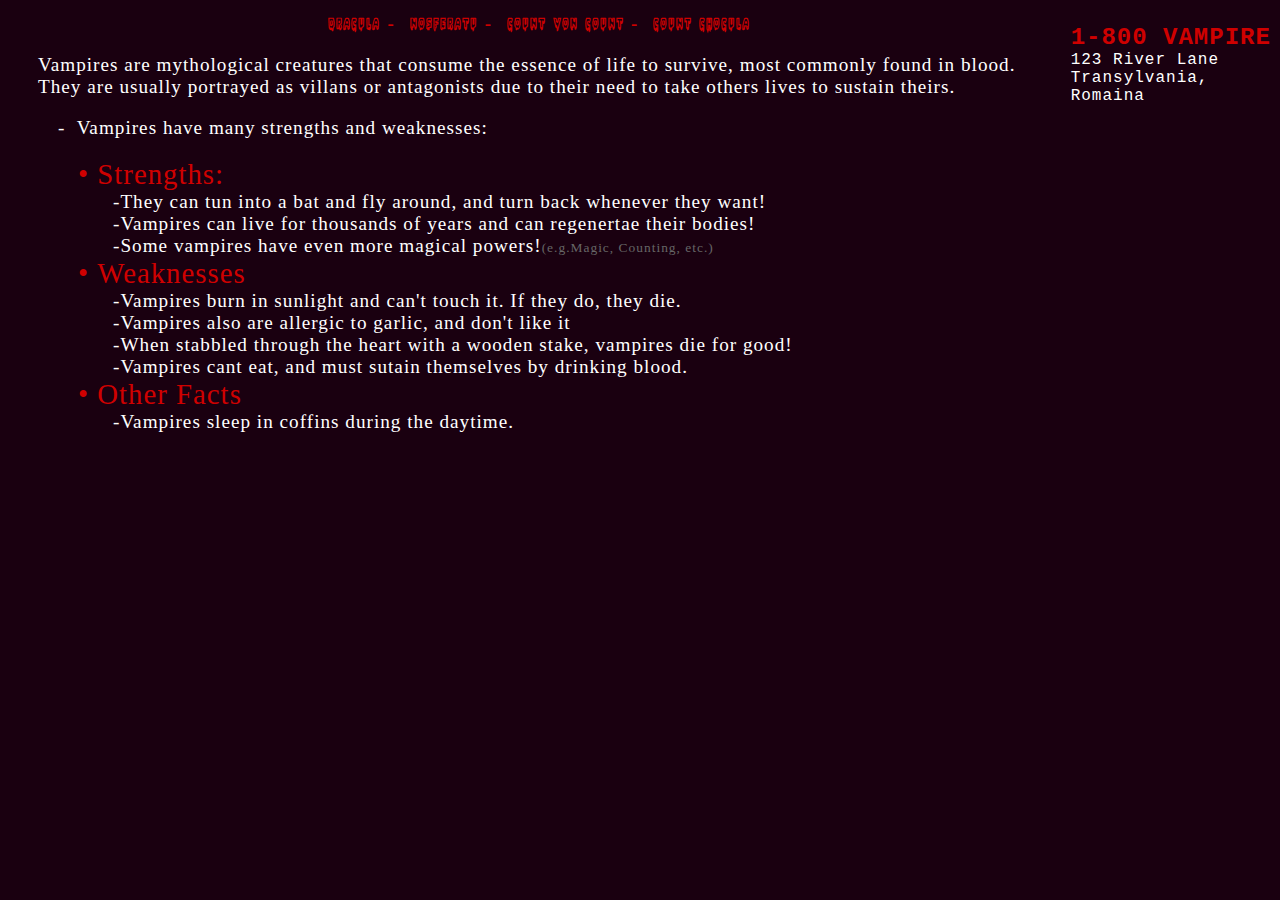
==== index.html @ a8d7e1cd "e" ====
<!DOCTYPE html>
<html lang="en">
<div class="content">
<head>
<link rel="icon" href="favicon.png" type="image/x-icon">
<title>Vampires!</title>
<meta charset="utf-8">
<link href="vampcss.css" rel="stylesheet">
</head>
<body>
<div id="wrapper">
<header><h1><a href="index.html">Vampires!</a></h1></header>
<nav><h3>
  <a href="Dracula.html">Dracula</a>&nbsp;&dash;&nbsp;
  <a href="Nosferatu.html">Nosferatu</a>&nbsp;&dash;&nbsp;
  <a href="Count_von_Count.html">Count von Count</a>&nbsp;&dash;&nbsp;
  <a href="Count_Chocula.html">Count Chocula</a>
</h3></nav>
<main>
  <div class="mp"><p>Vampires are mythological creatures that consume the essence of life to survive,
    most commonly found in blood. They are usually portrayed as villans or antagonists
    due to their need to take others lives to sustain theirs.</p></div>
  <div class="list">&dash;&nbsp; Vampires have many strengths and weaknesses:</div>
  <dl>
    <dd><span class= "emph">&bull;&nbsp;Strengths:</span>
      <dt>&dash;They can tun into a bat and fly around, and turn back whenever they want!</dt>
      <dt>&dash;Vampires can live for thousands of years and can regenertae their bodies!</dt>
      <dt>&dash;Some vampires have even more magical powers!<span style="font-size: .7em; color:#666666;">(e.g.Magic, Counting, etc.)</span></dt>
    </dd>
    <dd><span class= "emph">&bull;&nbsp;Weaknesses</span>
      <dt>&dash;Vampires burn in sunlight and can't touch it. If they do, they die.</dt>
      <dt>&dash;Vampires also are allergic to garlic, and don't like it</dt>
      <dt>&dash;When stabbled through the heart with a wooden stake, vampires die for good!</dt>
      <dt>&dash;Vampires cant eat, and must sutain themselves by drinking blood.</dt>
    </dd>
    <dd><span class= "emph">&bull;&nbsp;Other Facts</span>
      <dt>&dash;Vampires sleep in coffins during the daytime.
    </dd>
  </dl>
    </main>
</div>
<footer>
  <p><span class="emph"><b>1-800 VAMPIRE</b></span><br>123 River Lane Transylvania, Romaina
    </p>
  </footer>
</div>
</body>
</html>
---- vampcss.css ----
@font-face {
  font-family: Vampire;
  src: url(bloodlust/bloodlustexpand.ttf);
}
@font-face {
  font-family:VampireOut;
  src: url(bloodlust/bloodlustout.ttf);
}
@font-face {
  font-family:VampireText;
  src: url(bloodlust/DarkAge.ttf);
}
#wrapper {
  margin: 30px;
  margin-top: -70px;
}
a:hover{
  color:#FFFFFF
}
body{
    background-color: #1a0010;
  }
  
  main{
    color: #ffffff;
    font-family:VampireText;
    font-size: 1.2em;
    letter-spacing: 1px;
  }
  .mp {
  }
  header {
    color: #cf0000;
    font-family: Vampire;
    font-size: 1em;
    letter-spacing: 4px;
    text-align: center;
    padding:-250px;
  }
  nav {
    color: #cf0000;
    font-family: VampireOut;
    font-size: 1em;
    letter-spacing: 2px;
    text-align: center;
    padding:-250px;
  }
  a {
    color: #cf0000;
    text-decoration: none;
  }
  .list {
    padding-left: 20px;
    
  }
  .emph {
    color:#cf0000;
    font-size: 1.5em;
  }
dt{
  padding-left: 75px;
}
footer{
  color: #ffffff;
  font-family: Courier, arial;
  font-size: 1em;
  letter-spacing: 1px;
}
.charimage {
  float: right;
  padding-left:100px;
  padding-top:-100px;

}
.content {
  display:flex;
}
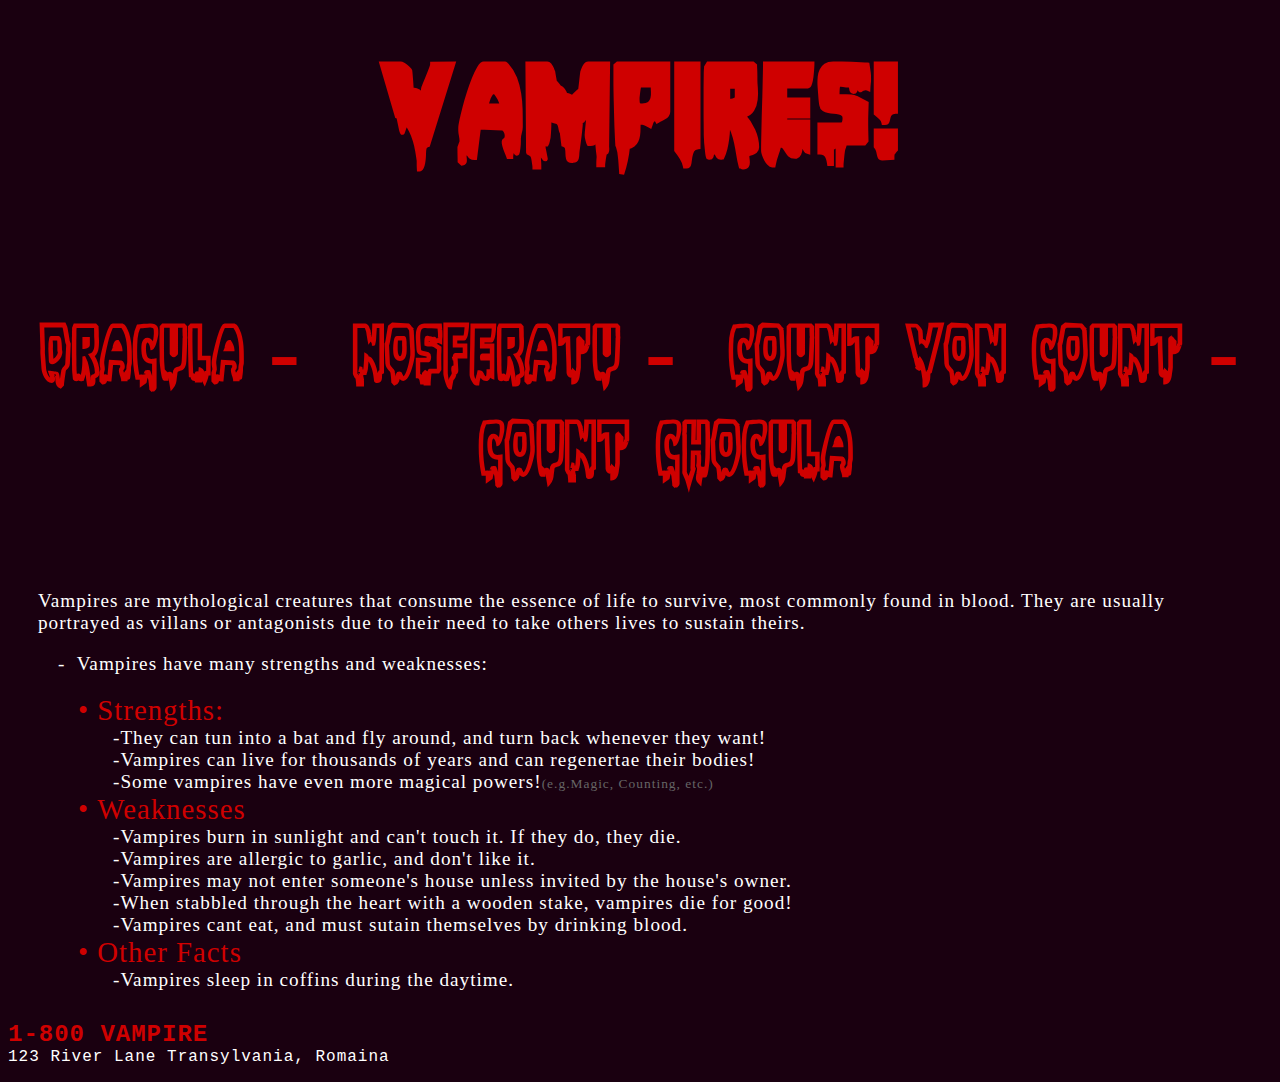
==== commit 39d2b330: "house" ====
--- a/index.html
+++ b/index.html
@@ -29,7 +29,8 @@
     </dd>
     <dd><span class= "emph">&bull;&nbsp;Weaknesses</span>
       <dt>&dash;Vampires burn in sunlight and can't touch it. If they do, they die.</dt>
-      <dt>&dash;Vampires also are allergic to garlic, and don't like it</dt>
+      <dt>&dash;Vampires are allergic to garlic, and don't like it.</dt>
+      <dt>&dash;Vampires may not enter someone's house unless invited by the house's owner.</dt>
       <dt>&dash;When stabbled through the heart with a wooden stake, vampires die for good!</dt>
       <dt>&dash;Vampires cant eat, and must sutain themselves by drinking blood.</dt>
     </dd>
--- a/vampcss.css
+++ b/vampcss.css
@@ -32,7 +32,7 @@
   header {
     color: #cf0000;
     font-family: Vampire;
-    font-size: 1em;
+    font-size: 5em;
     letter-spacing: 4px;
     text-align: center;
     padding:-250px;
@@ -40,7 +40,7 @@
   nav {
     color: #cf0000;
     font-family: VampireOut;
-    font-size: 1em;
+    font-size: 5em;
     letter-spacing: 2px;
     text-align: center;
     padding:-250px;
@@ -71,7 +71,4 @@
   padding-left:100px;
   padding-top:-100px;
 
-}
-.content {
-  display:flex;
 }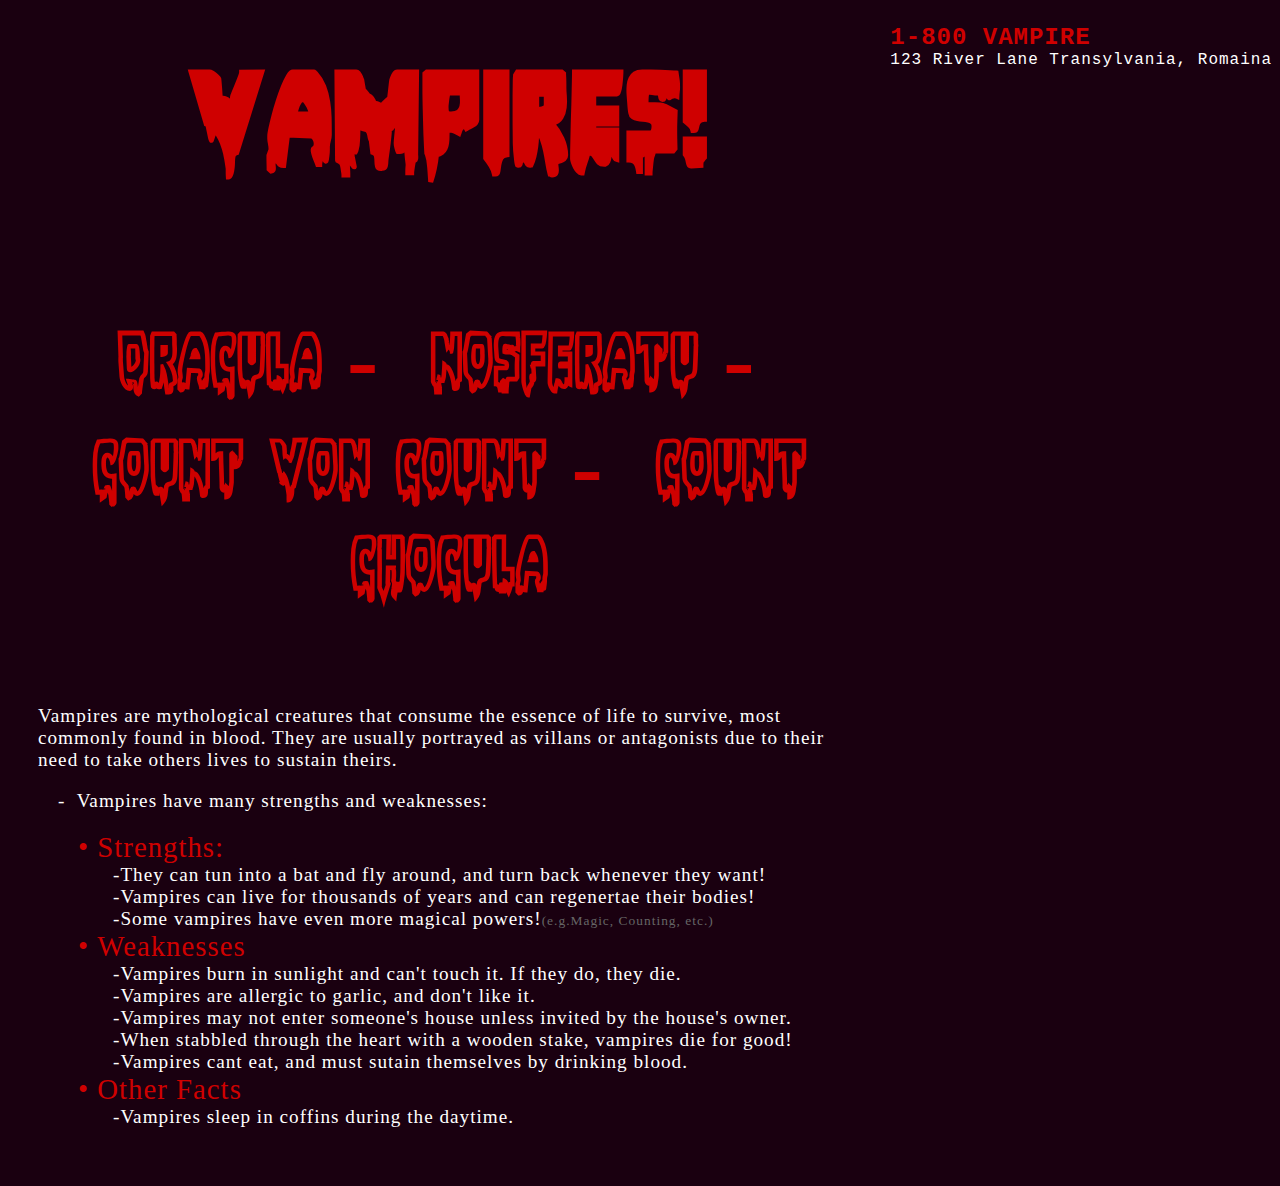
==== commit beb8b6a7: "e" ====
--- a/index.html
+++ b/index.html
@@ -40,7 +40,7 @@
   </dl>
     </main>
 </div>
-<footer>
+<footer class="text">
   <p><span class="emph"><b>1-800 VAMPIRE</b></span><br>123 River Lane Transylvania, Romaina
     </p>
   </footer>
--- a/vampcss.css
+++ b/vampcss.css
@@ -27,8 +27,13 @@
     font-size: 1.2em;
     letter-spacing: 1px;
   }
-  .mp {
+.content {
+    display:flex;
+    flex-direction:row;
   }
+.text {
+  flex-grow:1;
+}
   header {
     color: #cf0000;
     font-family: Vampire;
@@ -65,10 +70,12 @@
   font-family: Courier, arial;
   font-size: 1em;
   letter-spacing: 1px;
+  flex:none
 }
 .charimage {
   float: right;
   padding-left:100px;
   padding-top:-100px;
+  flex-grow:2;
 
 }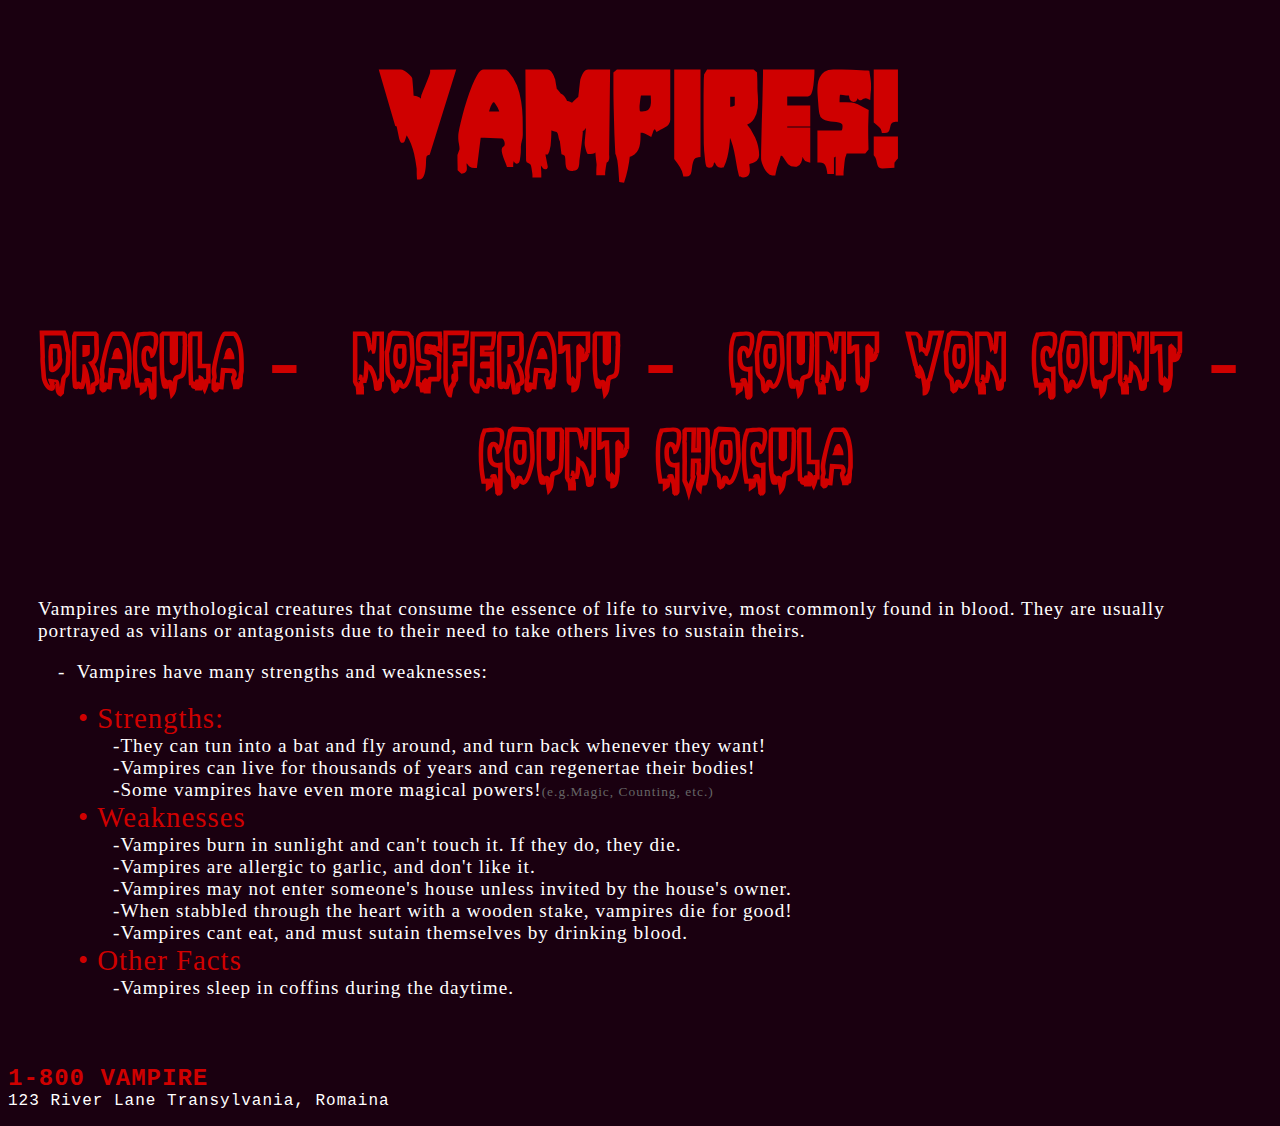
==== commit 1900f1c2: "e" ====
--- a/index.html
+++ b/index.html
@@ -40,11 +40,11 @@
   </dl>
     </main>
 </div>
-<footer class="text">
+</div>
+<footer>
   <p><span class="emph"><b>1-800 VAMPIRE</b></span><br>123 River Lane Transylvania, Romaina
     </p>
   </footer>
-</div>
 </body>
 </html>
 
--- a/vampcss.css
+++ b/vampcss.css
@@ -33,6 +33,7 @@
   }
 .text {
   flex-grow:1;
+  order:1;
 }
   header {
     color: #cf0000;
@@ -73,9 +74,9 @@
   flex:none
 }
 .charimage {
-  float: right;
   padding-left:100px;
   padding-top:-100px;
-  flex-grow:2;
+  flex-grow:1;
+  order:2;
 
 }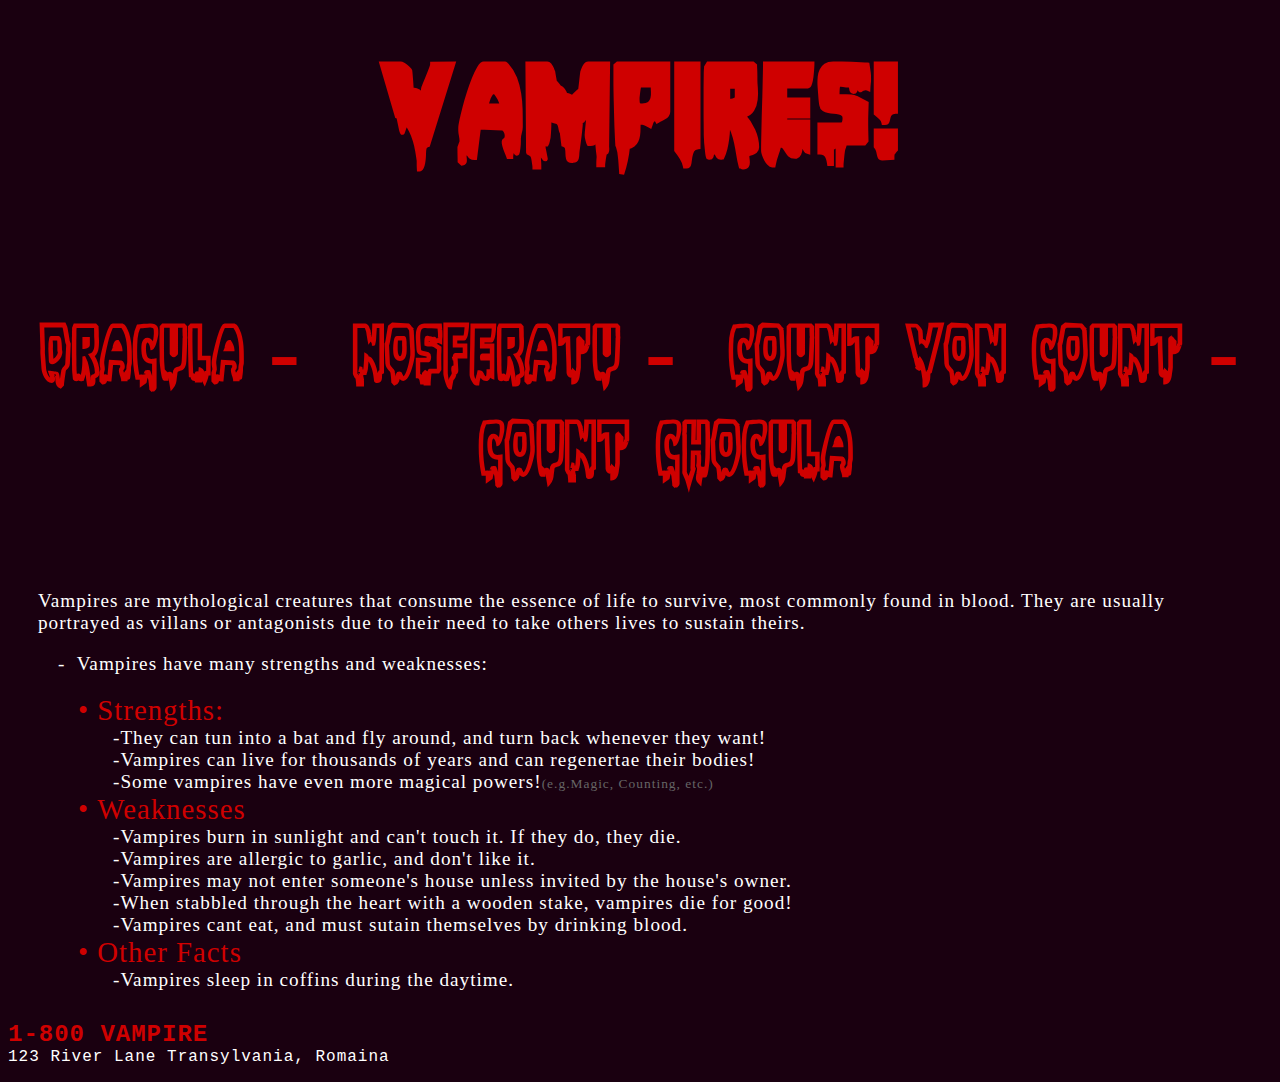
==== commit 77ae2e9e: "e" ====
--- a/index.html
+++ b/index.html
@@ -1,6 +1,5 @@
 <!DOCTYPE html>
 <html lang="en">
-<div class="content">
 <head>
 <link rel="icon" href="favicon.png" type="image/x-icon">
 <title>Vampires!</title>
@@ -40,7 +39,6 @@
   </dl>
     </main>
 </div>
-</div>
 <footer>
   <p><span class="emph"><b>1-800 VAMPIRE</b></span><br>123 River Lane Transylvania, Romaina
     </p>
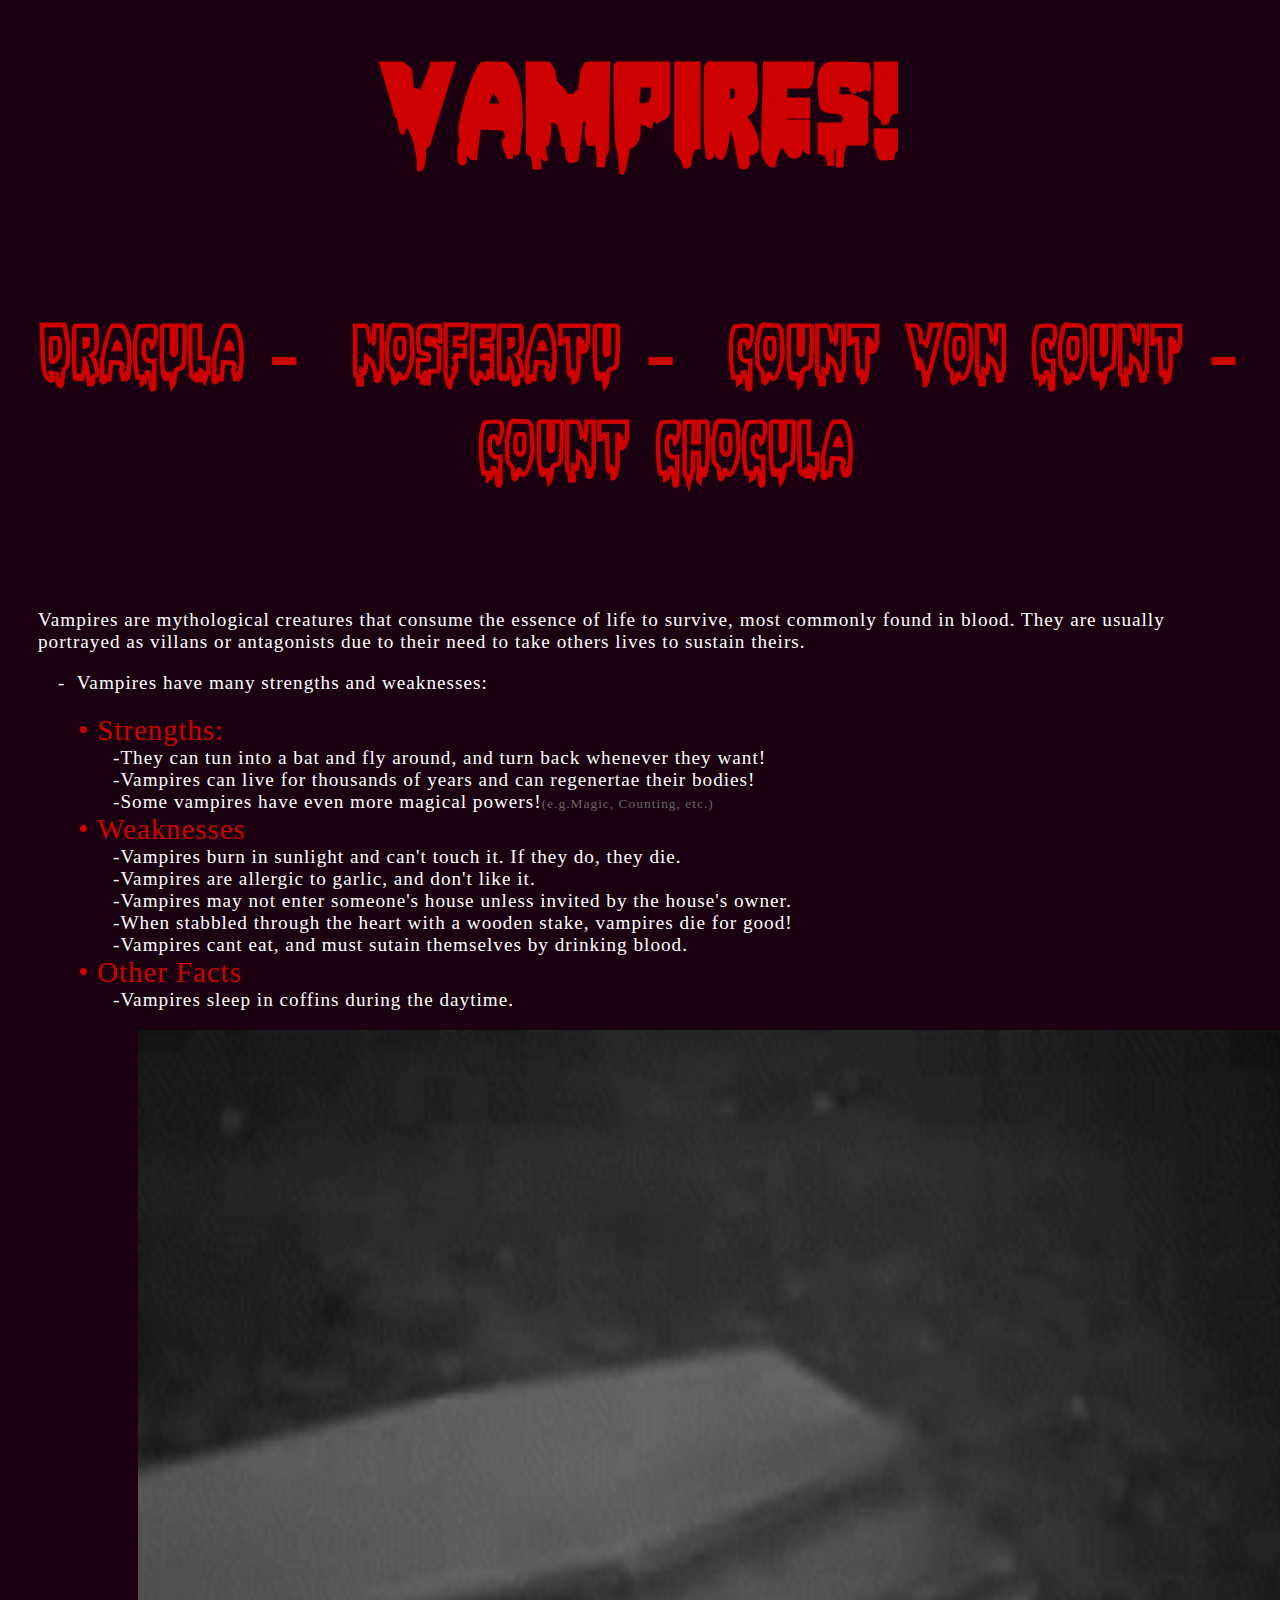
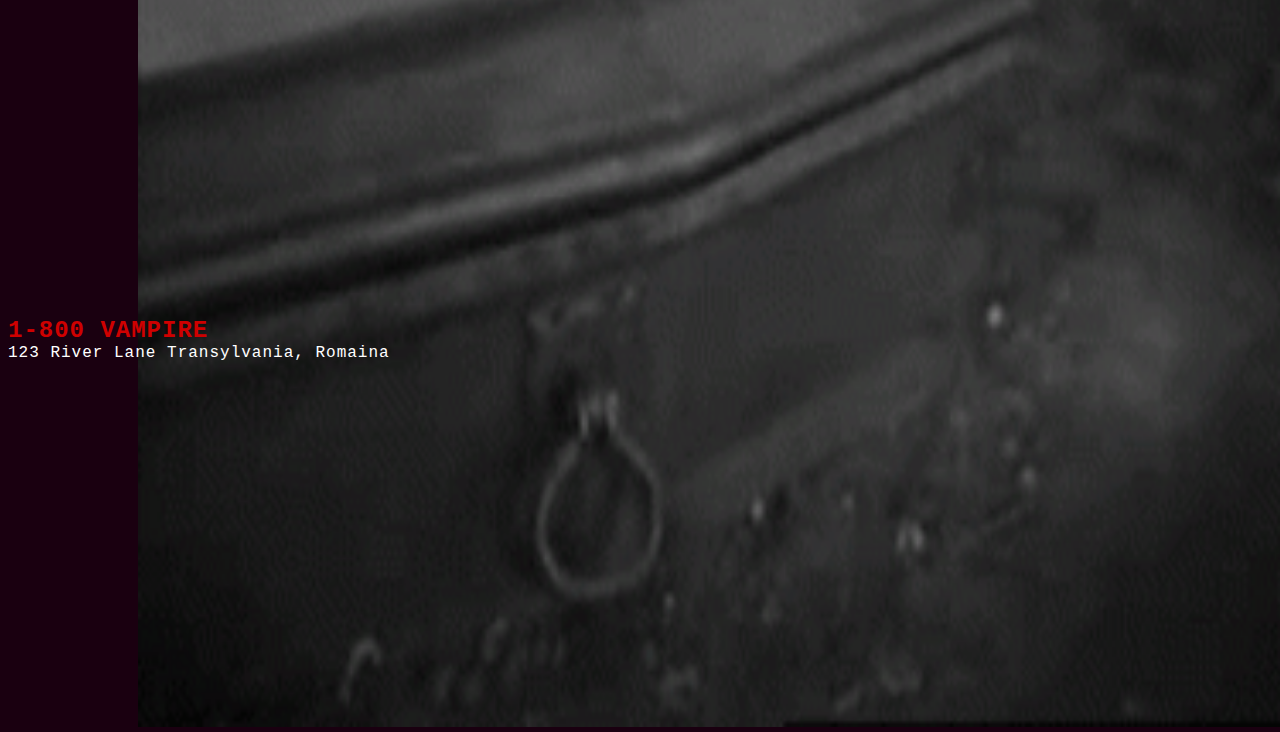
==== commit 577081c9: "index img" ====
--- a/index.html
+++ b/index.html
@@ -15,6 +15,7 @@
   <a href="Count_von_Count.html">Count von Count</a>&nbsp;&dash;&nbsp;
   <a href="Count_Chocula.html">Count Chocula</a>
 </h3></nav>
+<div class="content">
 <main>
   <div class="mp"><p>Vampires are mythological creatures that consume the essence of life to survive,
     most commonly found in blood. They are usually portrayed as villans or antagonists
@@ -37,6 +38,8 @@
       <dt>&dash;Vampires sleep in coffins during the daytime.
     </dd>
   </dl>
+  <img class="charimage" src="images/coffin1.png" width="100%" height="100%" alt="coffinhand">
+</div>
     </main>
 </div>
 <footer>
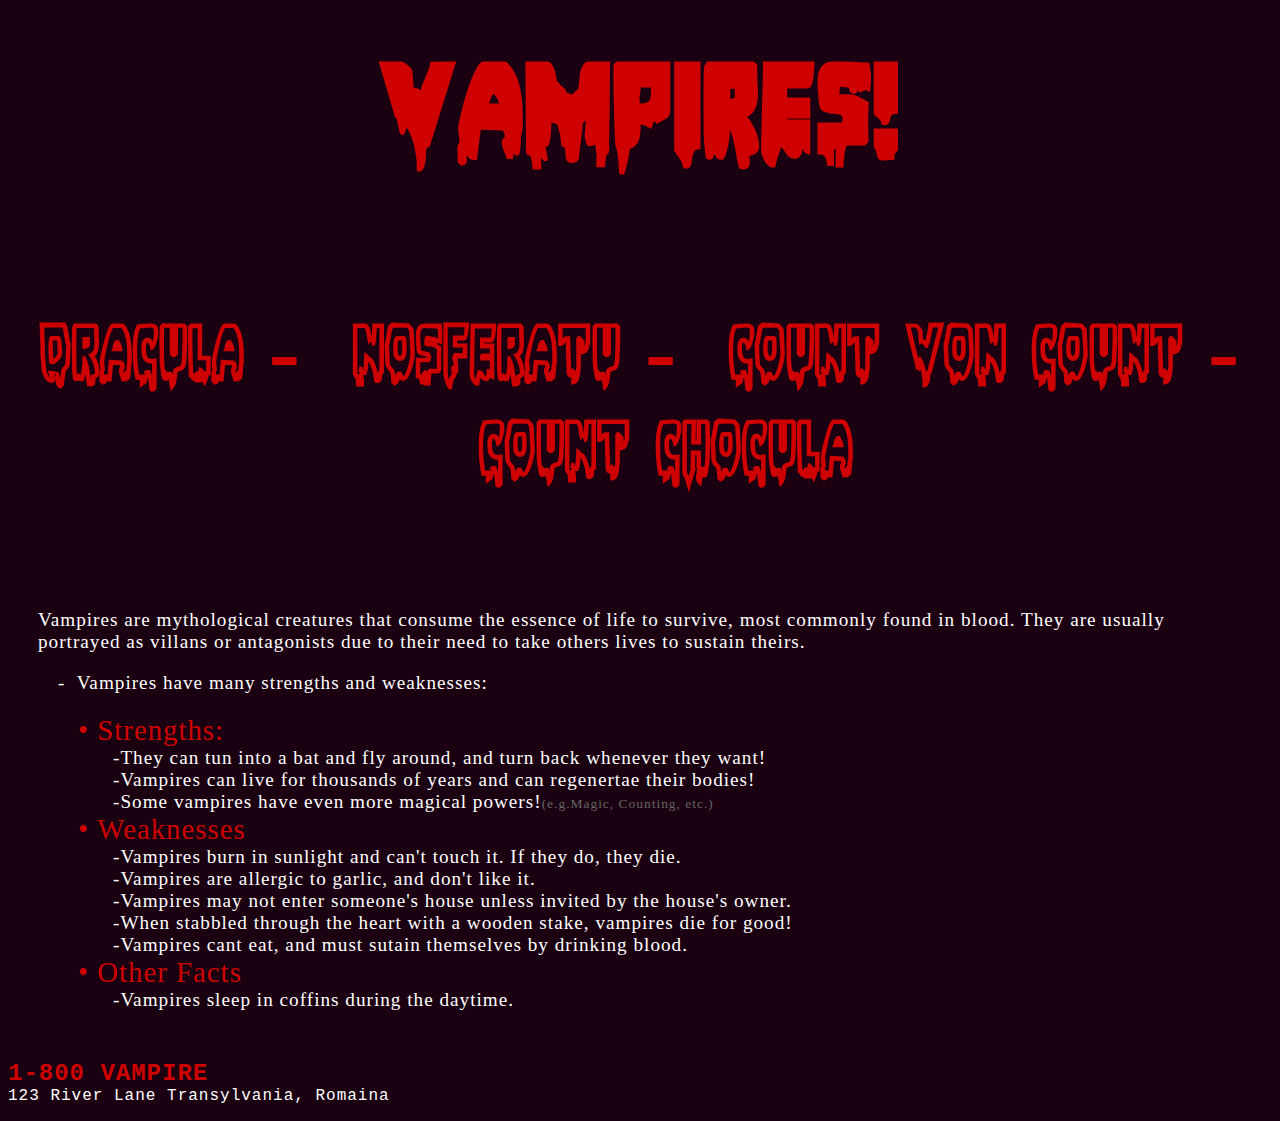
==== commit d3e87db8: "e" ====
--- a/index.html
+++ b/index.html
@@ -38,7 +38,7 @@
       <dt>&dash;Vampires sleep in coffins during the daytime.
     </dd>
   </dl>
-  <img class="charimage" src="images/coffin1.png" width="100%" height="100%" alt="coffinhand">
+  <!--<img class="charimage" src="images/coffin1.png" width="20%" height="20%" alt="coffinhand"> -->
 </div>
     </main>
 </div>
